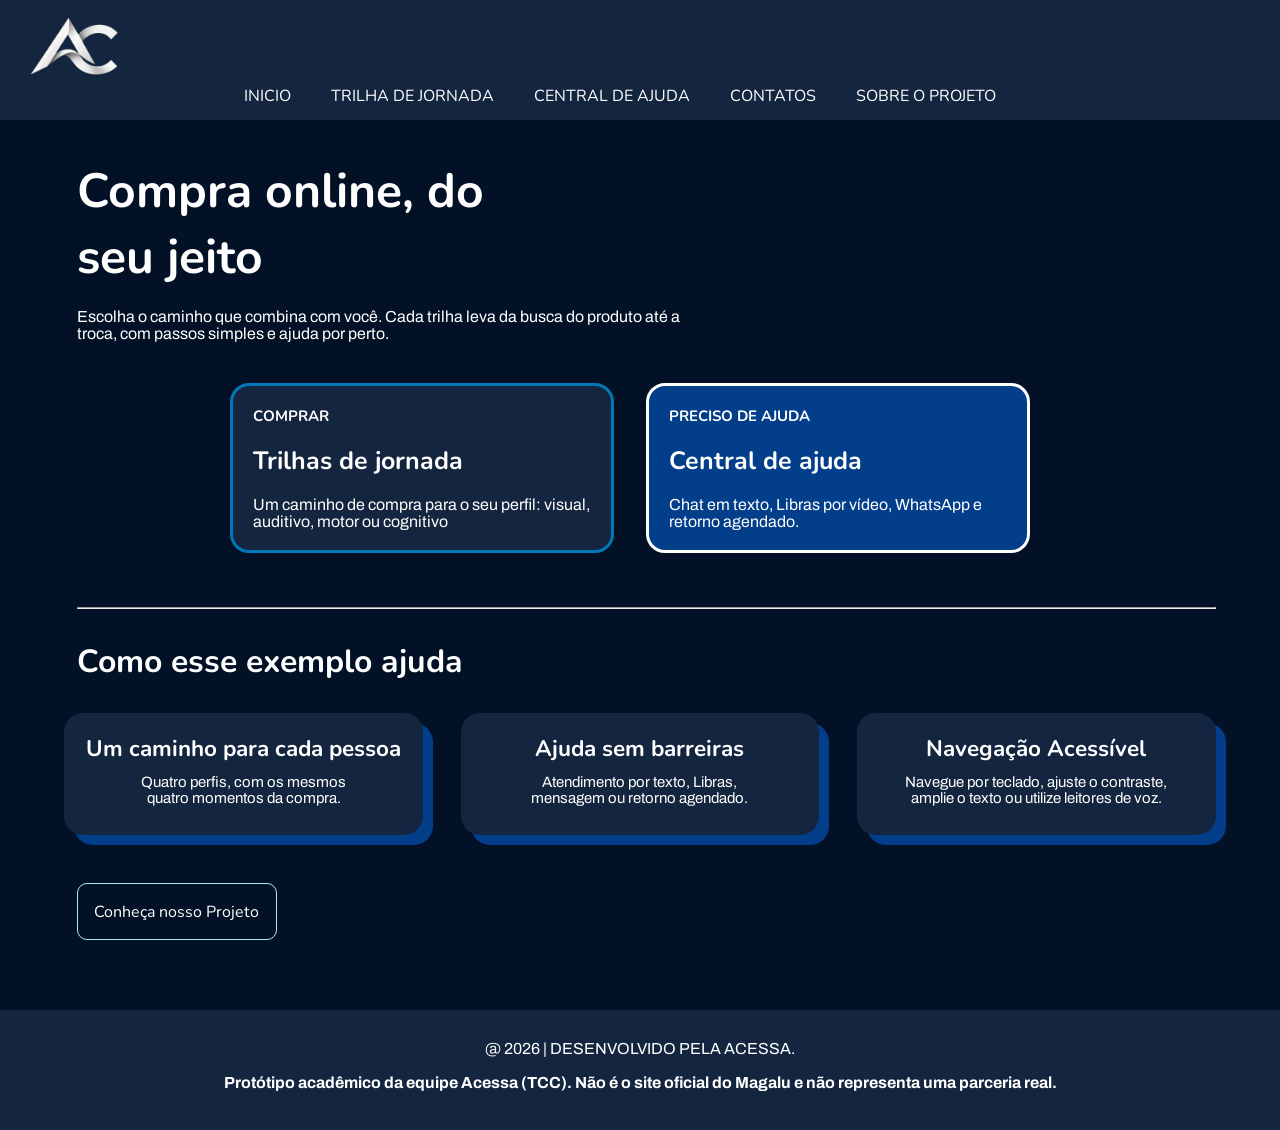
==== index.html @ aa48b656 "trilha de jornada 1.0" ====
<!DOCTYPE html>
<html lang="pt">
<head>
    <meta charset="UTF-8">
    <meta name="viewport" content="width=device-width, initial-scale=1.0">
    <title>ACESSA</title>

    <link rel="stylesheet" href="./style.css">

    <link rel="icon" type="imagem/png" href="./imagens/favicon.ico">
</head>
<body>
    <header>
        <nav>
            <div class="imgtopo">
            <img src="./imagens/logo branca png.png">
            </div>

            <div class="abas">
            <article><a href="./index.html" class="cor">INICIO</a></article>
            <article><a href="./trilhadejornada.html" class="cor">TRILHA DE JORNADA</a></article>
            <article> <a href="#SOBRE" class="cor">CENTRAL DE AJUDA</a></article>
            <article><a href="#CONTATOS" class="cor">CONTATOS</a></article>
            <article><a href="./sobreprojeto.html" class="cor">SOBRE O PROJETO</a></article>

            </div>
        </nav>
    </header>

<main>
    <section>
    
    <div class="inicio">
    <h1>Compra online, do<br>seu jeito</h1><br>
    <p> Escolha o caminho que combina com você. Cada trilha leva da busca do produto até a<br> troca, com passos simples e ajuda por perto.</p>
    </div>
    </section><br>

<!--informações das duas primeiras caixad o site(compra e ajuda)-->
    <section>
        <div class="primeirascaixas">
        <div class="caixainf">
            <h3 id="caixaesquerda"><span href="#TRILHA"> COMPRAR</span></h3><br>
            <h2><span href="#TRILHA">Trilhas de jornada</span></h2><br>
            <p>Um caminho de compra para o seu perfil: visual,<br>auditivo, motor ou cognitivo</p>
        </div><br>

        <div class="caixainff">
            <h3 id="caixaesquerda">PRECISO DE AJUDA</h3><br>
            <h2>Central de ajuda</h2><br>
            <p>Chat em texto, Libras por vídeo, WhatsApp e<br>
            retorno agendado.</p>
        </div>
        </div>
    </section><br>

    <hr><br>

    <!--segunda sessão e suas 4 caixas-->
    <section>
    <h3 id="TRILHA">Como esse exemplo ajuda</h3><br>
    <!--<p id="espaçodireita">Quatro caminhos, com os mesmos quatro momentos: encontrar, pagar, acompanhar a <br>entrega e trocar.</p>-->

    <div class="meio">
    <div class="jornada">
        <h3>Um caminho para cada pessoa</h3>
        <p id="caixaservicos">Quatro perfis, com os mesmos<br> quatro momentos da compra.</p>
    </div>

    <div class="jornada">
        <h3>Ajuda sem barreiras</h3>
        <p id="caixaservicos">Atendimento por texto, Libras,<br> mensagem ou retorno agendado.</p>
    </div>

    <div class="jornada">
        <h3>Navegação Acessível</h3>
        <p  id="caixaservicos">Navegue por teclado, ajuste o contraste, <br>amplie o texto ou utilize leitores de voz.</p>
    </div>
    </div>
    </section><br>

    
    <section>
        <button ><a href="./sobreprojeto.html" class="projeto">Conheça nosso Projeto</a></button>


    </section>
    <!--terceira sessão

    <section>
        <h1 id="CENTRAL">Central de ajuda para Pessoas com deficiência</h1>
        <p>Atendimento pensado para cada necessidade. Escolha o canal que for melhor para você.</p>

        <div class="central">
            <h3>Chat em texto</h3>
            <p>Resposta escrita, sem <br>áudio.</p>
        </div>

        <div class="central">
            <h3>Videochamada em <br>Libras</h3>
            <p>Com intérprete ou tradutor <br>digital.</p>
        </div>

        <div class="central">
            <h3>WhatsApp</h3>
            <p>Texto ou áudio, você<br> escolhe.</p>
        </div>

        <div class="central">
            <h3>Retorno agendado</h3>
            <p>Nós ligamos no horário <br>combinado.</p>
        </div>
    </section><br>

    <hr>

    <section>
        <h3>Como peço ajuda para escolher um produto?</h3>

        <hr>

        <h3>Posso pedir uma entrega adaptada?</h3>
        <hr>

        <h3>Como faço uma reclamação sobre acessibilidade?</h3>
    </section>

    <hr>

    <section>
        <h1 id="SOBRE">Sobre o projeto</h1><br>
        <p>Este site mostra como uma loja virtual poderia oferecer uma versão acessível, com <br>
            caminhos de compra por perfil e atendimento direcionado. Foi feito pela equipe Acessa <br>
            como exemplo para o TCC.</p>
    </section>-->
</main>

<footer>

    <div class="final">

    <p class="text">@ 2026 | DESENVOLVIDO PELA ACESSA.<br><br>
        <b>Protótipo acadêmico da equipe Acessa (TCC). Não é o site oficial do Magalu e não representa uma parceria real.</b></p>
    </div>

</footer>
    
</body>
</html>
---- style.css ----
@import url('https://fonts.googleapis.com/css2?family=Nunito:ital,wght@0,200..1000;1,200..1000&display=swap');
/*fonte Nunito usado no titulo */

@import url('https://fonts.googleapis.com/css2?family=Archivo:ital,wght@0,100..900;1,100..900&display=swap');



/*reset basico de configurações */

/*cores utilizadas 

021125 · fundos das sessões
14263f  . cor das caixar menores
023e8a . cor das bordas e sombreados,fundos 3d das caixas menores
#ffffff · texto e titulos */
*{
    margin: 0%;
    padding: 0%;
    box-sizing: border-box;
    text-decoration: none;
}

/*configurações de header e footer(começo e final de página */

/*as cores colocadas no body foi somente para teste da divisão das sessões de como ficaria */
body{
    
    background-color: #021125;
    color: #ffffff;
}
header{
    background-color: #14263f ;
    color:#ffffff;
    width: 100%;
    height: 120px;
    border: #ffffff;
}

/*posção da logo no header */
img{
    display: flex;
    justify-content: left;
    width: 130px;
    padding-left: 20px;
    padding-top: 10px;

}

main{
    display: flex;
    flex-direction: column;
    justify-content: left;
}
/*caixa para configurar as abas */
.abas{
    display: flex;
    justify-content: center;
    flex-wrap: wrap;
    padding-bottom: 1%;
}


/*configurações dos links das abas*/

.cor{
    color: #ffffff;
    text-align: right;
    margin-right: 20px;
    font-family: "Nunito", sans-serif;
    font-optical-sizing: auto;
    font-style: normal;
    font-weight: 60px;
    
}
.cor:hover{
    color: #ffffff  ;
    border: 1px solid #ffffff;
    text-decoration: underline; 
    border-radius: 3px;
    padding-top: 3%;
    padding-bottom: 3%;
}
    

/*cor para ficar com o contraste certo nas caixas*/

article{
    display: flex;
    flex-direction: row;
    flex-wrap: wrap;
    color: #ffffff;
    text-align: right;
    margin-right: 20px;
    font-family: "Nunito", sans-serif;
    font-optical-sizing: auto;
    font-style: normal;
    font-weight: 60px;
}

article:hover{
    transform: translatey(-20px);
    transition: 1.2s;
    font-weight: 200px;
    color: #000000; 
}

/*footer config*/

footer{
    background-color: #14263f ;
    color:#ffffff;
    width: 100%;
    height: 120px;
}

/*caixa que vai as informações dentro */
.final{
    display: flex;
    flex-direction: row;
    justify-content: center;
    flex-wrap: wrap;

}
hr{
    display: flex;
    justify-content: center;
    align-items: center;
    width: 89%;
    margin-left: 6%;
}

/*configuração de centralição do footer */

.text{
    justify-content: center;
    text-align: center;
    padding-top: 30px;
}

/* confing da primeira sessão */

.inicio{
    display: flex;
    flex-direction: column;
    justify-content: left;

    padding-left: 6%;
    padding-top: 3%;
}

/*config do titulo da primeira pagina*/
h1{
    display: flex;
    flex-direction: column;
    text-align: left;

    font-size: 300%;
    font-family: "Nunito", sans-serif;
    font-optical-sizing: auto;
    font-weight: 60px;
    font-style: normal;
}


/*fonte e forma de se porta*/
p{
    display: flex;
    flex-direction: column;
    text-align: left;

    font-family: "Archivo", sans-serif;
    font-optical-sizing: auto;
    font-weight: 500%;
    font-style: normal;
    font-variation-settings: "wdth" 100;
}

/*criar as caixas e colocar lado a lado*/
.primeirascaixas{
    display: flex;
    justify-content: center;
    text-align: left;
    gap: 0.50%;
    flex-wrap: wrap;
}

/*config de posição e conteúdo dentro da 1 caixa */
.caixainf{
    display: flex;
    flex-wrap: wrap;
    flex-direction: column;
    background-color: #14263f;
    border-radius: 19PX;
    border: 3px solid #0077b6;


    width: 30%;
    height: 18.51%;
    padding: 1.56%;
    margin-top: 1.80%;
    margin-right: 1.56%;
    margin-bottom: 2.77%;
    color: #ffffff;

}

/*efeitos caixas 1*/
.caixainf:hover{
    flex-wrap: wrap;
    transform : translatey(-20px);
    transition: 1.2s;
    font-weight: 200px;

    background-color: #023e8a ;
    border-radius: 19px;
    color: #ffffff;
    border: 3px solid #ffffff;
}

/*config de posição e conteúdo dentro da 2 caixa */
.caixainff{
    flex-wrap: wrap;
    background-color: #023e8a ;
    border-radius: 19px;
    color: #ffffff;
    border: 3px solid #ffffff;



    width: 30%;
    height: 20%;
    padding: 1.56%;
    margin-top: 1.80%;
    margin-right: 1.56%;
    margin-bottom: 2.77%;

}

/*efeitos caixas 2*/
.caixainff:hover{
    flex-wrap: wrap;
    transform: translatey(-20px);
    transition: 1.2s;
    font-weight: 200px;

    background-color: #14263f;
    border-radius: 19px;
    border: 3px solid #0077b6;
    
}


/*config dos textos de ajuda e compra das primeiras caixas */

#caixaesquerda{
    flex-wrap: wrap;
    text-align: left;
    font-size:15px;

    font-family: "Nunito", sans-serif;
    font-optical-sizing: auto;
    font-weight: 60px;
    font-style: normal;
}

h2{
    text-align: left;
    font-size: 25px;

    font-family: "Nunito", sans-serif;
    font-optical-sizing: auto;
    font-weight: 60px;
    font-style: normal;
}

/*tconfigurações de trilhas 1 pagina */

/*caixa pai das 3 caixas menores*/
.meio{

    display: flex;
    flex-direction: row;
    justify-content: center;
    gap: 38px;
    flex-wrap: wrap;

}

/*config do titulo 2 bloco */
#TRILHA{
    display: flex;
    flex-direction: row;
    padding-top: 1%;
    color:#ffffff;
    margin-left: 6%;

    font-size: 200%;
    font-family: "Nunito", sans-serif;
    font-optical-sizing: auto;
    font-weight: 60px;
    font-style: normal;
}



/*#espaçodireita{
    display: flex;
    flex-direction: column;
    text-align: left;
    padding-left: 150px;
}*/

/*config 3 caixas menores */
.jornada{
    background-color: #14263f;
    color: #ffffff;
    border-radius: 19px;

    font-family: "Nunito", sans-serif;
    font-optical-sizing: auto;
    font-weight: 500%;
    font-style: normal;


    align-items: center;
    text-align: center;

    font-size: 120%;
    padding-top: 1.5%;
    padding-bottom: 2%;
    margin-top: 1%;
    margin-bottom: 1%;
    width: 28%;
    border: 1% solid #023e8a;
    box-shadow:10px 10px 0px #023e8a;
}

/*transição efeito para mudar cor da caixa quando o mousse passar ou ficar em cima da caixa*/
.jornada:hover{
    transition: 1.2s;
    transform:  translateY(28px) ;
    background-color: #023e8a;
    box-shadow:10px 10px 0px #14263f;
}

/*organização dos texto das caixas do segundo topico */
#caixaservicos{
    padding-top: 2%;
    font-size: 78%;
    margin-top: 1% ;
    padding-bottom: 1%;
    text-align: center;
}

/*config do botão do projeto cor,tamanho e etc*/

.projeto{
    display: flex;
    flex-direction: row;
    justify-content: left;
    background-color: #021125;
    margin-bottom: 70px;
    margin-top: 10%;
    width: 120%;


    padding-top: 10%;
    padding-bottom: 10%;
    padding-left: 10%;

    color: #ffffff;

    border-radius: 10px;
    border: 1px solid #ade8f4;

}
.projeto:hover{
    color:#0077b6;
    border: 1px solid #0077b6;
}

/*removi a bordar, e a borda padrão do elemeno botão*/
button{
    outline: none;
    border: none;
    background-color: #021125;
    font-size: 100%;

    
    font-family: "Nunito", sans-serif;
    font-optical-sizing: auto;
    font-style: normal;
    font-weight: 60px;
    
    margin-left: 6%;
}
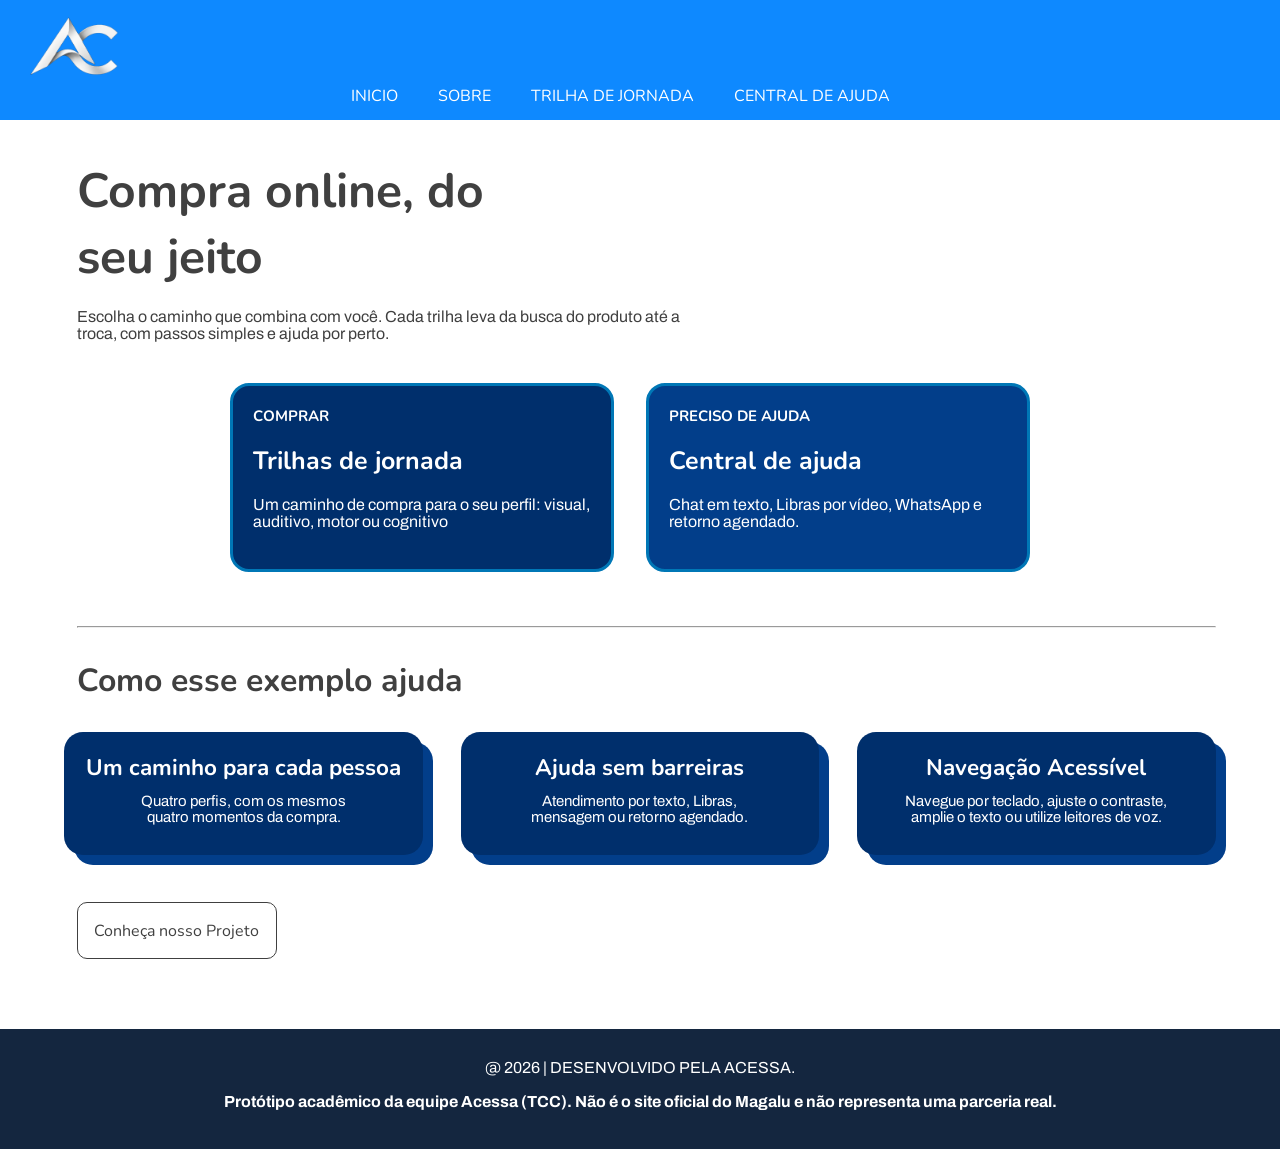
==== commit 11540e97: "versão 2.0 completo" ====
--- a/index.html
+++ b/index.html
@@ -1,5 +1,5 @@
 <!DOCTYPE html>
-<html lang="pt">
+<html lang="pt-br">
 <head>
     <meta charset="UTF-8">
     <meta name="viewport" content="width=device-width, initial-scale=1.0">
@@ -18,10 +18,9 @@
 
             <div class="abas">
             <article><a href="./index.html" class="cor">INICIO</a></article>
+            <article><a href="#SOBRE" class="cor">SOBRE</a></article>
             <article><a href="./trilhadejornada.html" class="cor">TRILHA DE JORNADA</a></article>
-            <article> <a href="#SOBRE" class="cor">CENTRAL DE AJUDA</a></article>
-            <article><a href="#CONTATOS" class="cor">CONTATOS</a></article>
-            <article><a href="./sobreprojeto.html" class="cor">SOBRE O PROJETO</a></article>
+            <article> <a href="./centralajuda.html" class="cor">CENTRAL DE AJUDA</a></article>
 
             </div>
         </nav>
--- a/style.css
+++ b/style.css
@@ -25,15 +25,18 @@
 /*as cores colocadas no body foi somente para teste da divisão das sessões de como ficaria */
 body{
     
-    background-color: #021125;
-    color: #ffffff;
+    background-color: #FFFFFF;
+    color: #404040;
 }
 header{
-    background-color: #14263f ;
+    position: sticky;
+    top: 0%;
+    background-color: #0E89FF ;
     color:#ffffff;
     width: 100%;
     height: 120px;
     border: #ffffff;
+    z-index: 1000;
 }
 
 /*posção da logo no header */
@@ -73,7 +76,7 @@
     
 }
 .cor:hover{
-    color: #ffffff  ;
+    color: #404040 ;
     border: 1px solid #ffffff;
     text-decoration: underline; 
     border-radius: 3px;
@@ -88,13 +91,15 @@
     display: flex;
     flex-direction: row;
     flex-wrap: wrap;
-    color: #ffffff;
+    color: #404040;
     text-align: right;
     margin-right: 20px;
     font-family: "Nunito", sans-serif;
     font-optical-sizing: auto;
     font-style: normal;
     font-weight: 60px;
+
+    margin-bottom: 2%;
 }
 
 article:hover{
@@ -102,6 +107,7 @@
     transition: 1.2s;
     font-weight: 200px;
     color: #000000; 
+    margin-bottom: 2%;
 }
 
 /*footer config*/
@@ -189,13 +195,13 @@
     display: flex;
     flex-wrap: wrap;
     flex-direction: column;
-    background-color: #14263f;
+    background-color: #002F6C;
     border-radius: 19PX;
     border: 3px solid #0077b6;
 
 
     width: 30%;
-    height: 18.51%;
+    height: 189px;
     padding: 1.56%;
     margin-top: 1.80%;
     margin-right: 1.56%;
@@ -211,28 +217,29 @@
     transition: 1.2s;
     font-weight: 200px;
 
+    background-color: #0E89FF ;
+    border-radius: 19px;
+    color: #ffffff;
+    border: none;
+}
+
+/*config de posição e conteúdo dentro da 2 caixa */
+.caixainff{
+    flex-wrap: wrap;
     background-color: #023e8a ;
     border-radius: 19px;
     color: #ffffff;
     border: 3px solid #ffffff;
-}
-
-/*config de posição e conteúdo dentro da 2 caixa */
-.caixainff{
-    flex-wrap: wrap;
-    background-color: #023e8a ;
-    border-radius: 19px;
-    color: #ffffff;
-    border: 3px solid #ffffff;
 
 
 
     width: 30%;
-    height: 20%;
+    height: 189px;
     padding: 1.56%;
     margin-top: 1.80%;
     margin-right: 1.56%;
     margin-bottom: 2.77%;
+    border: 3px solid #0077b6;
 
 }
 
@@ -243,9 +250,9 @@
     transition: 1.2s;
     font-weight: 200px;
 
-    background-color: #14263f;
+    background-color: #0E89FF;
     border-radius: 19px;
-    border: 3px solid #0077b6;
+    border: none;
     
 }
 
@@ -291,7 +298,7 @@
     display: flex;
     flex-direction: row;
     padding-top: 1%;
-    color:#ffffff;
+    color:#404040;
     margin-left: 6%;
 
     font-size: 200%;
@@ -312,7 +319,7 @@
 
 /*config 3 caixas menores */
 .jornada{
-    background-color: #14263f;
+    background-color: #002F6C;
     color: #ffffff;
     border-radius: 19px;
 
@@ -340,7 +347,7 @@
     transition: 1.2s;
     transform:  translateY(28px) ;
     background-color: #023e8a;
-    box-shadow:10px 10px 0px #14263f;
+    box-shadow:10px 10px 0px #0E89FF;
 }
 
 /*organização dos texto das caixas do segundo topico */
@@ -358,7 +365,7 @@
     display: flex;
     flex-direction: row;
     justify-content: left;
-    background-color: #021125;
+    background-color: #ffffff;
     margin-bottom: 70px;
     margin-top: 10%;
     width: 120%;
@@ -368,22 +375,23 @@
     padding-bottom: 10%;
     padding-left: 10%;
 
-    color: #ffffff;
+    color: #404040;
 
     border-radius: 10px;
-    border: 1px solid #ade8f4;
+    border: 1px solid #404040;
 
 }
 .projeto:hover{
-    color:#0077b6;
-    border: 1px solid #0077b6;
+    color:#FFFFFF;
+    border: none;
+    background-color: #0E89FF;
 }
 
 /*removi a bordar, e a borda padrão do elemeno botão*/
 button{
     outline: none;
     border: none;
-    background-color: #021125;
+    background-color: #ffffff;
     font-size: 100%;
 
     
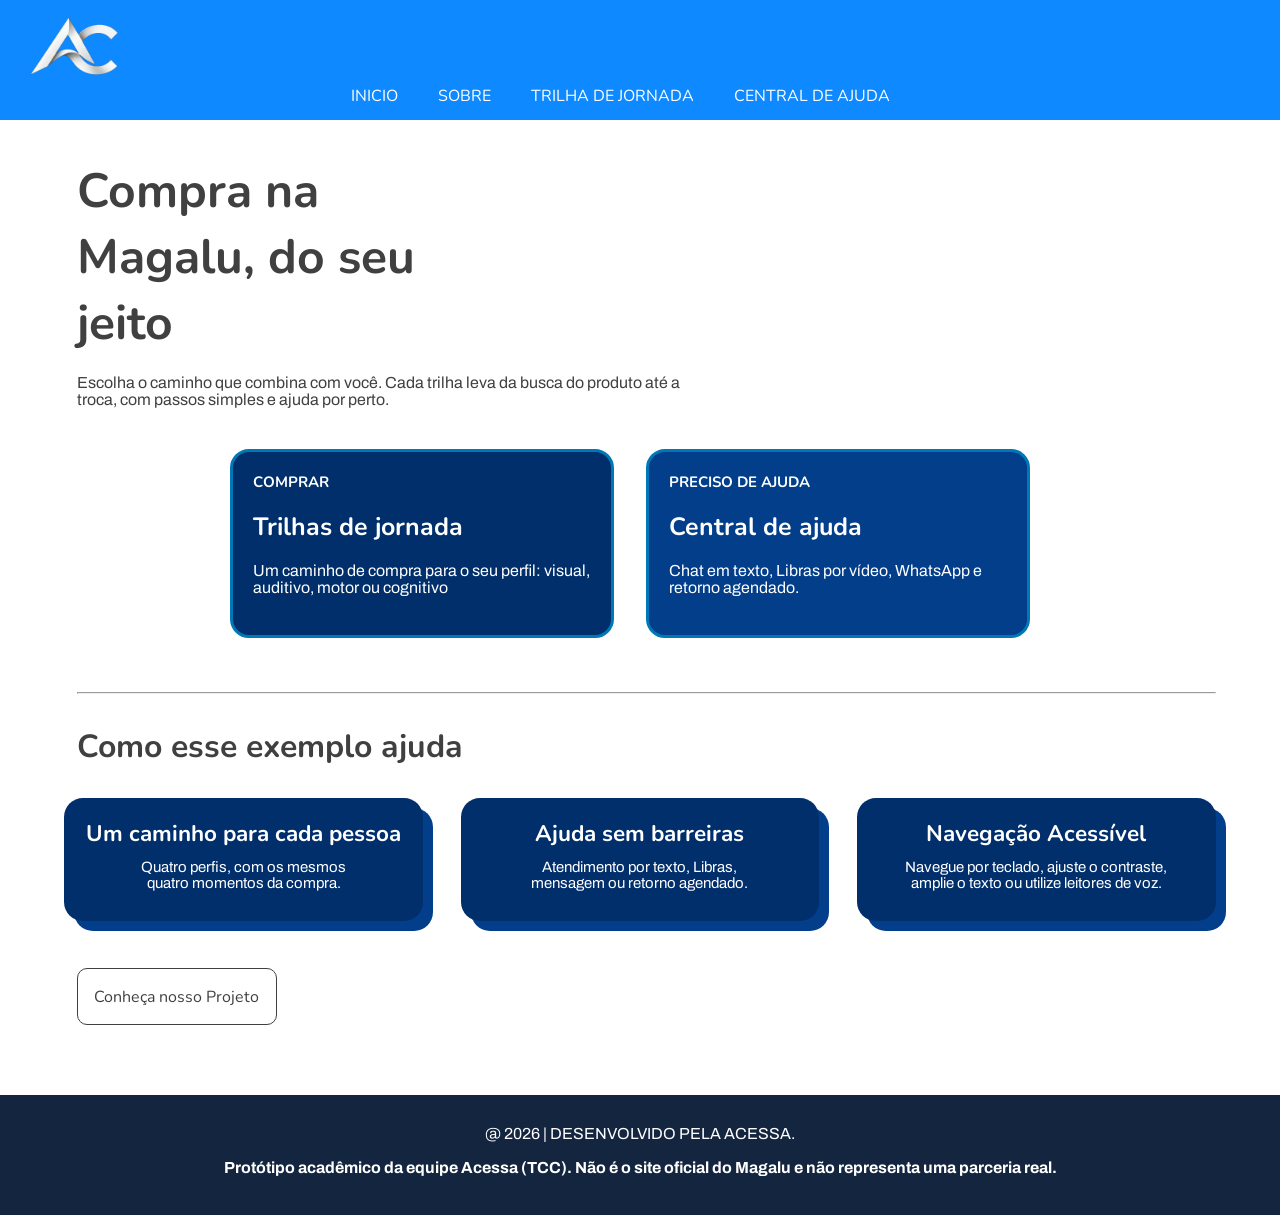
==== commit d4832076: "começo pra arrumar as escritas" ====
--- a/index.html
+++ b/index.html
@@ -30,7 +30,7 @@
     <section>
     
     <div class="inicio">
-    <h1>Compra online, do<br>seu jeito</h1><br>
+    <h1>Compra na <br>Magalu, do seu<br>jeito</h1><br>
     <p> Escolha o caminho que combina com você. Cada trilha leva da busca do produto até a<br> troca, com passos simples e ajuda por perto.</p>
     </div>
     </section><br>
@@ -80,7 +80,7 @@
 
     
     <section>
-        <button ><a href="./sobreprojeto.html" class="projeto">Conheça nosso Projeto</a></button>
+        <button ><a href="./trilhadejornada.html" class="projeto">Conheça nosso Projeto</a></button>
 
 
     </section>
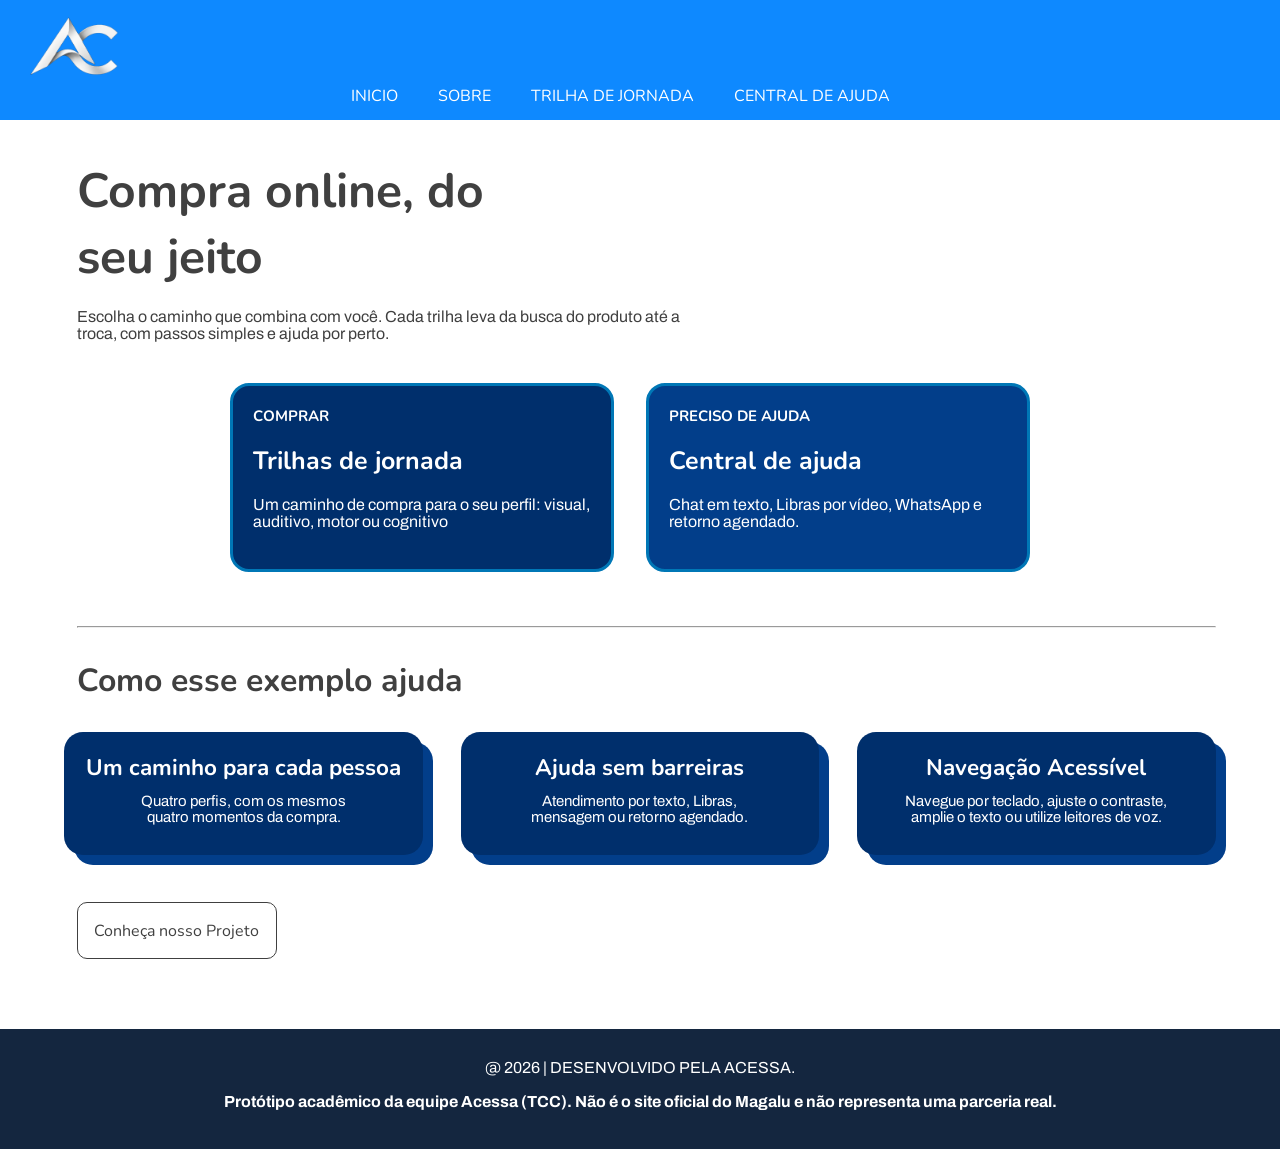
==== commit b2677fa0: "arthur" ====
--- a/index.html
+++ b/index.html
@@ -30,7 +30,7 @@
     <section>
     
     <div class="inicio">
-    <h1>Compra na <br>Magalu, do seu<br>jeito</h1><br>
+    <h1>Compra online, do<br>seu jeito</h1><br>
     <p> Escolha o caminho que combina com você. Cada trilha leva da busca do produto até a<br> troca, com passos simples e ajuda por perto.</p>
     </div>
     </section><br>
@@ -80,7 +80,7 @@
 
     
     <section>
-        <button ><a href="./trilhadejornada.html" class="projeto">Conheça nosso Projeto</a></button>
+        <button ><a href="./sobreprojeto.html" class="projeto">Conheça nosso Projeto</a></button>
 
 
     </section>
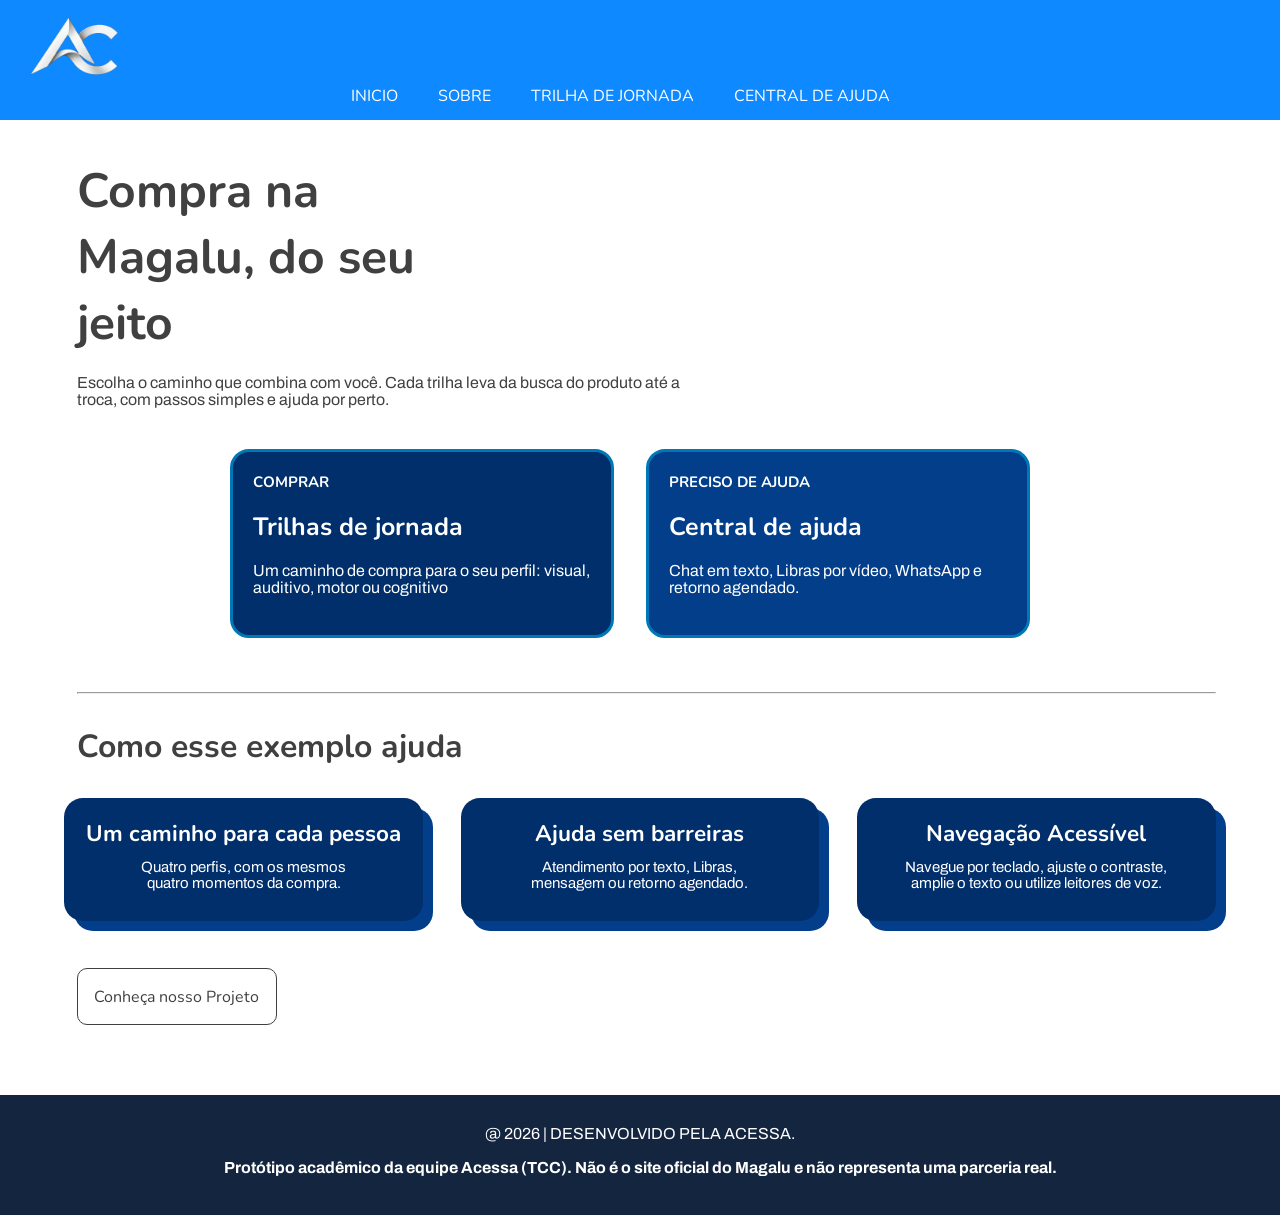
==== commit 741005dc: "aaa" ====
--- a/index.html
+++ b/index.html
@@ -30,7 +30,7 @@
     <section>
     
     <div class="inicio">
-    <h1>Compra online, do<br>seu jeito</h1><br>
+    <h1>Compra na <br>Magalu, do seu<br>jeito</h1><br>
     <p> Escolha o caminho que combina com você. Cada trilha leva da busca do produto até a<br> troca, com passos simples e ajuda por perto.</p>
     </div>
     </section><br>
@@ -80,7 +80,7 @@
 
     
     <section>
-        <button ><a href="./sobreprojeto.html" class="projeto">Conheça nosso Projeto</a></button>
+        <button ><a href="./trilhadejornada.html" class="projeto">Conheça nosso Projeto</a></button>
 
 
     </section>
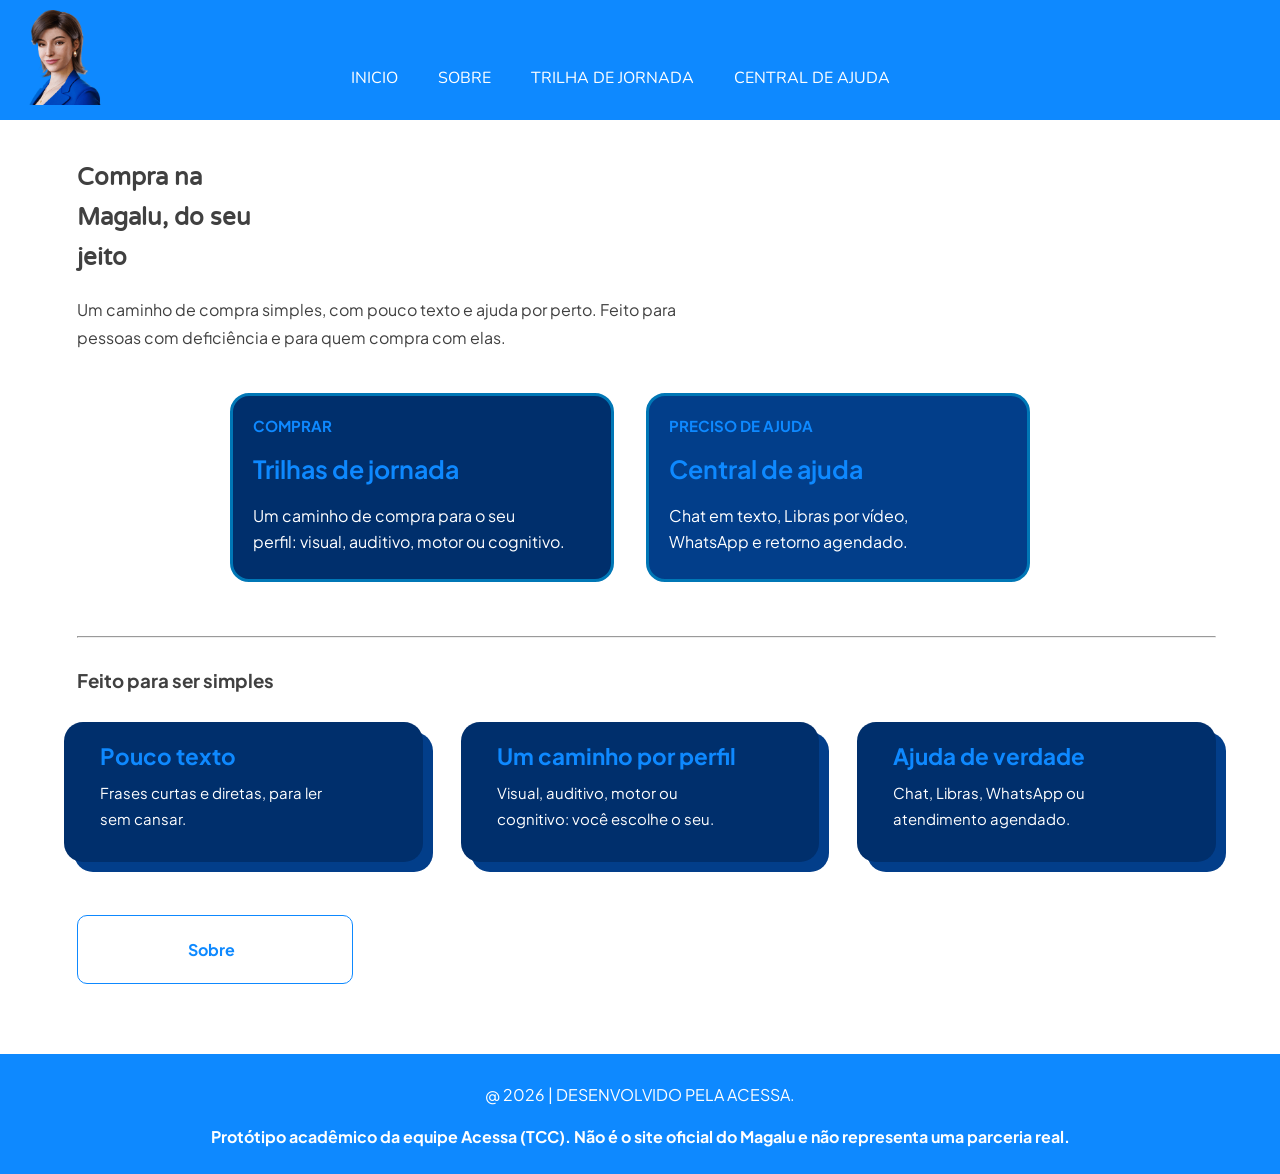
==== commit 9672cbed: "primeira versão finalizada" ====
--- a/index.html
+++ b/index.html
@@ -3,22 +3,22 @@
 <head>
     <meta charset="UTF-8">
     <meta name="viewport" content="width=device-width, initial-scale=1.0">
-    <title>ACESSA</title>
+    <title>INICIO</title>
 
     <link rel="stylesheet" href="./style.css">
 
-    <link rel="icon" type="imagem/png" href="./imagens/favicon.ico">
+    <link rel="icon" type="imagem/png" href="./imagens/favicon_magalu.ico">
 </head>
 <body>
     <header>
         <nav>
             <div class="imgtopo">
-            <img src="./imagens/logo branca png.png">
+            <a href="./index.html"><img src="./imagens/magalu (2).png"></a>
             </div>
 
             <div class="abas">
             <article><a href="./index.html" class="cor">INICIO</a></article>
-            <article><a href="#SOBRE" class="cor">SOBRE</a></article>
+            <article><a href="./sobre.html" class="cor">SOBRE</a></article>
             <article><a href="./trilhadejornada.html" class="cor">TRILHA DE JORNADA</a></article>
             <article> <a href="./centralajuda.html" class="cor">CENTRAL DE AJUDA</a></article>
 
@@ -31,7 +31,7 @@
     
     <div class="inicio">
     <h1>Compra na <br>Magalu, do seu<br>jeito</h1><br>
-    <p> Escolha o caminho que combina com você. Cada trilha leva da busca do produto até a<br> troca, com passos simples e ajuda por perto.</p>
+    <p> Um caminho de compra simples, com pouco texto e ajuda por perto. Feito para<br> pessoas com deficiência e para quem compra com elas.</p>
     </div>
     </section><br>
 
@@ -41,14 +41,13 @@
         <div class="caixainf">
             <h3 id="caixaesquerda"><span href="#TRILHA"> COMPRAR</span></h3><br>
             <h2><span href="#TRILHA">Trilhas de jornada</span></h2><br>
-            <p>Um caminho de compra para o seu perfil: visual,<br>auditivo, motor ou cognitivo</p>
+            <p>Um caminho de compra para o seu <br>perfil: visual, auditivo, motor ou cognitivo.</p>
         </div><br>
 
         <div class="caixainff">
             <h3 id="caixaesquerda">PRECISO DE AJUDA</h3><br>
             <h2>Central de ajuda</h2><br>
-            <p>Chat em texto, Libras por vídeo, WhatsApp e<br>
-            retorno agendado.</p>
+            <p>Chat em texto, Libras por vídeo, <br>WhatsApp e retorno agendado.</p>
         </div>
         </div>
     </section><br>
@@ -57,30 +56,30 @@
 
     <!--segunda sessão e suas 4 caixas-->
     <section>
-    <h3 id="TRILHA">Como esse exemplo ajuda</h3><br>
+    <h3 id="TRILHA">Feito para ser simples</h3><br>
     <!--<p id="espaçodireita">Quatro caminhos, com os mesmos quatro momentos: encontrar, pagar, acompanhar a <br>entrega e trocar.</p>-->
 
     <div class="meio">
     <div class="jornada">
-        <h3>Um caminho para cada pessoa</h3>
-        <p id="caixaservicos">Quatro perfis, com os mesmos<br> quatro momentos da compra.</p>
+        <h3>Pouco texto</h3>
+        <p id="caixaservicos">Frases curtas e diretas, para ler <br>sem cansar.</p>
     </div>
 
     <div class="jornada">
-        <h3>Ajuda sem barreiras</h3>
-        <p id="caixaservicos">Atendimento por texto, Libras,<br> mensagem ou retorno agendado.</p>
+        <h3>Um caminho por perfil</h3>
+        <p id="caixaservicos">Visual, auditivo, motor ou <br>cognitivo: você escolhe o seu.</p>
     </div>
 
     <div class="jornada">
-        <h3>Navegação Acessível</h3>
-        <p  id="caixaservicos">Navegue por teclado, ajuste o contraste, <br>amplie o texto ou utilize leitores de voz.</p>
+        <h3>Ajuda de verdade</h3>
+        <p  id="caixaservicos">Chat, Libras, WhatsApp ou <br>atendimento agendado.</p>
     </div>
     </div>
     </section><br>
 
     
     <section>
-        <button ><a href="./trilhadejornada.html" class="projeto">Conheça nosso Projeto</a></button>
+        <button ><a href="./trilhadejornada.html" class="Sobre">Sobre</a></button>
 
 
     </section>
--- a/style.css
+++ b/style.css
@@ -1,9 +1,11 @@
 @import url('https://fonts.googleapis.com/css2?family=Nunito:ital,wght@0,200..1000;1,200..1000&display=swap');
-/*fonte Nunito usado no titulo */
-
-@import url('https://fonts.googleapis.com/css2?family=Archivo:ital,wght@0,100..900;1,100..900&display=swap');
-
-
+/*font para header*/
+
+@import url('https://fonts.googleapis.com/css2?family=Varela+Round&display=swap');
+/*font para titulo*/
+
+@import url('https://fonts.googleapis.com/css2?family=Plus+Jakarta+Sans:ital,wght@0,200..800;1,200..800&display=swap');
+/*font para paragrafo */
 
 /*reset basico de configurações */
 
@@ -24,7 +26,6 @@
 
 /*as cores colocadas no body foi somente para teste da divisão das sessões de como ficaria */
 body{
-    
     background-color: #FFFFFF;
     color: #404040;
 }
@@ -37,6 +38,11 @@
     height: 120px;
     border: #ffffff;
     z-index: 1000;
+
+    font-family: "Nunito", sans-serif;
+    font-optical-sizing: auto;
+    font-weight: 600px;
+    font-style: normal;
 }
 
 /*posção da logo no header */
@@ -69,19 +75,16 @@
     color: #ffffff;
     text-align: right;
     margin-right: 20px;
-    font-family: "Nunito", sans-serif;
-    font-optical-sizing: auto;
-    font-style: normal;
-    font-weight: 60px;
-    
 }
 .cor:hover{
-    color: #404040 ;
-    border: 1px solid #ffffff;
-    text-decoration: underline; 
-    border-radius: 3px;
+    background-color: #c53030;
+    border-radius: 7px;
     padding-top: 3%;
     padding-bottom: 3%;
+    padding-left: 5%;
+    padding-right: 5%;
+    text-align: center;
+    width: 100%;
 }
     
 
@@ -89,31 +92,32 @@
 
 article{
     display: flex;
-    flex-direction: row;
+    flex-direction: column;
     flex-wrap: wrap;
     color: #404040;
     text-align: right;
     margin-right: 20px;
-    font-family: "Nunito", sans-serif;
-    font-optical-sizing: auto;
-    font-style: normal;
-    font-weight: 60px;
 
     margin-bottom: 2%;
+    margin-top: -3%;
 }
 
 article:hover{
-    transform: translatey(-20px);
+    transform: translatey(-10px);
     transition: 1.2s;
     font-weight: 200px;
-    color: #000000; 
     margin-bottom: 2%;
 }
 
+/*mexer no tamanho da logo no header*/
+nav img{
+    width: 8%;
+}
+
 /*footer config*/
 
 footer{
-    background-color: #14263f ;
+    background-color: #0E89FF;
     color:#ffffff;
     width: 100%;
     height: 120px;
@@ -154,31 +158,51 @@
     padding-top: 3%;
 }
 
-/*config do titulo da primeira pagina*/
+.inicio h1{
+        line-height: 40px;
+}
+
+.inicio p {
+        line-height: 28px;
+}
+
+/*fonte e forma de se porta*/
 h1{
     display: flex;
     flex-direction: column;
     text-align: left;
 
-    font-size: 300%;
-    font-family: "Nunito", sans-serif;
-    font-optical-sizing: auto;
-    font-weight: 60px;
-    font-style: normal;
-}
-
-
-/*fonte e forma de se porta*/
+font-family: "Varela Round", sans-serif;
+  font-weight: 700;
+  font-style: normal;
+
+}
+
 p{
     display: flex;
     flex-direction: column;
     text-align: left;
 
-    font-family: "Archivo", sans-serif;
-    font-optical-sizing: auto;
-    font-weight: 500%;
-    font-style: normal;
-    font-variation-settings: "wdth" 100;
+    font-family: "Plus Jakarta Sans", sans-serif;
+    font-optical-sizing: auto;
+    font-weight: 400;
+    font-style: normal;
+}
+
+h3{
+    font-family: "Plus Jakarta Sans", sans-serif;
+    font-optical-sizing: auto;
+    font-weight: bold;
+    font-style: normal;
+    color: #0E89FF;
+
+}
+
+h2{
+    font-family: "Plus Jakarta Sans", sans-serif;
+    font-optical-sizing: auto;
+    font-weight: 650;
+    font-style: normal;
 }
 
 /*criar as caixas e colocar lado a lado*/
@@ -207,7 +231,6 @@
     margin-right: 1.56%;
     margin-bottom: 2.77%;
     color: #ffffff;
-
 }
 
 /*efeitos caixas 1*/
@@ -217,11 +240,16 @@
     transition: 1.2s;
     font-weight: 200px;
 
-    background-color: #0E89FF ;
     border-radius: 19px;
     color: #ffffff;
     border: none;
 }
+
+.caixainf p{
+    line-height: 26px;
+}
+
+
 
 /*config de posição e conteúdo dentro da 2 caixa */
 .caixainff{
@@ -240,7 +268,6 @@
     margin-right: 1.56%;
     margin-bottom: 2.77%;
     border: 3px solid #0077b6;
-
 }
 
 /*efeitos caixas 2*/
@@ -250,12 +277,15 @@
     transition: 1.2s;
     font-weight: 200px;
 
-    background-color: #0E89FF;
     border-radius: 19px;
     border: none;
     
 }
 
+.caixainff p{
+    line-height: 26px;
+}
+
 
 /*config dos textos de ajuda e compra das primeiras caixas */
 
@@ -263,34 +293,23 @@
     flex-wrap: wrap;
     text-align: left;
     font-size:15px;
-
-    font-family: "Nunito", sans-serif;
-    font-optical-sizing: auto;
-    font-weight: 60px;
-    font-style: normal;
 }
 
 h2{
     text-align: left;
     font-size: 25px;
-
-    font-family: "Nunito", sans-serif;
-    font-optical-sizing: auto;
-    font-weight: 60px;
-    font-style: normal;
+    color: #0E89FF;
 }
 
 /*tconfigurações de trilhas 1 pagina */
 
 /*caixa pai das 3 caixas menores*/
 .meio{
-
     display: flex;
     flex-direction: row;
     justify-content: center;
     gap: 38px;
     flex-wrap: wrap;
-
 }
 
 /*config do titulo 2 bloco */
@@ -300,12 +319,6 @@
     padding-top: 1%;
     color:#404040;
     margin-left: 6%;
-
-    font-size: 200%;
-    font-family: "Nunito", sans-serif;
-    font-optical-sizing: auto;
-    font-weight: 60px;
-    font-style: normal;
 }
 
 
@@ -347,7 +360,12 @@
     transition: 1.2s;
     transform:  translateY(28px) ;
     background-color: #023e8a;
-    box-shadow:10px 10px 0px #0E89FF;
+    box-shadow:10px 10px 0px #c53030;
+}
+
+.jornada h3{
+    text-align: left;
+    padding-left: 10%;
 }
 
 /*organização dos texto das caixas do segundo topico */
@@ -356,12 +374,15 @@
     font-size: 78%;
     margin-top: 1% ;
     padding-bottom: 1%;
-    text-align: center;
+    padding-left: 10%;
+    text-align: left;
+
+    line-height: 26px;
 }
 
 /*config do botão do projeto cor,tamanho e etc*/
 
-.projeto{
+.Sobre{
     display: flex;
     flex-direction: row;
     justify-content: left;
@@ -373,18 +394,18 @@
 
     padding-top: 10%;
     padding-bottom: 10%;
-    padding-left: 10%;
-
-    color: #404040;
+    padding-left: 48%;
+
+    color: #0E89FF;
+    text-align: center;
 
     border-radius: 10px;
-    border: 1px solid #404040;
-
-}
-.projeto:hover{
+    border: 1px solid #0E89FF;
+}
+.Sobre:hover{
     color:#FFFFFF;
     border: none;
-    background-color: #0E89FF;
+    background-color: #c53030;
 }
 
 /*removi a bordar, e a borda padrão do elemeno botão*/
@@ -393,12 +414,15 @@
     border: none;
     background-color: #ffffff;
     font-size: 100%;
+    text-align: center;
+
+    width: 18%;
 
     
-    font-family: "Nunito", sans-serif;
-    font-optical-sizing: auto;
-    font-style: normal;
-    font-weight: 60px;
+    font-family: "Plus Jakarta Sans", sans-serif;
+    font-optical-sizing: auto;
+    font-weight: bold;
+    font-style: normal;
     
     margin-left: 6%;
 }
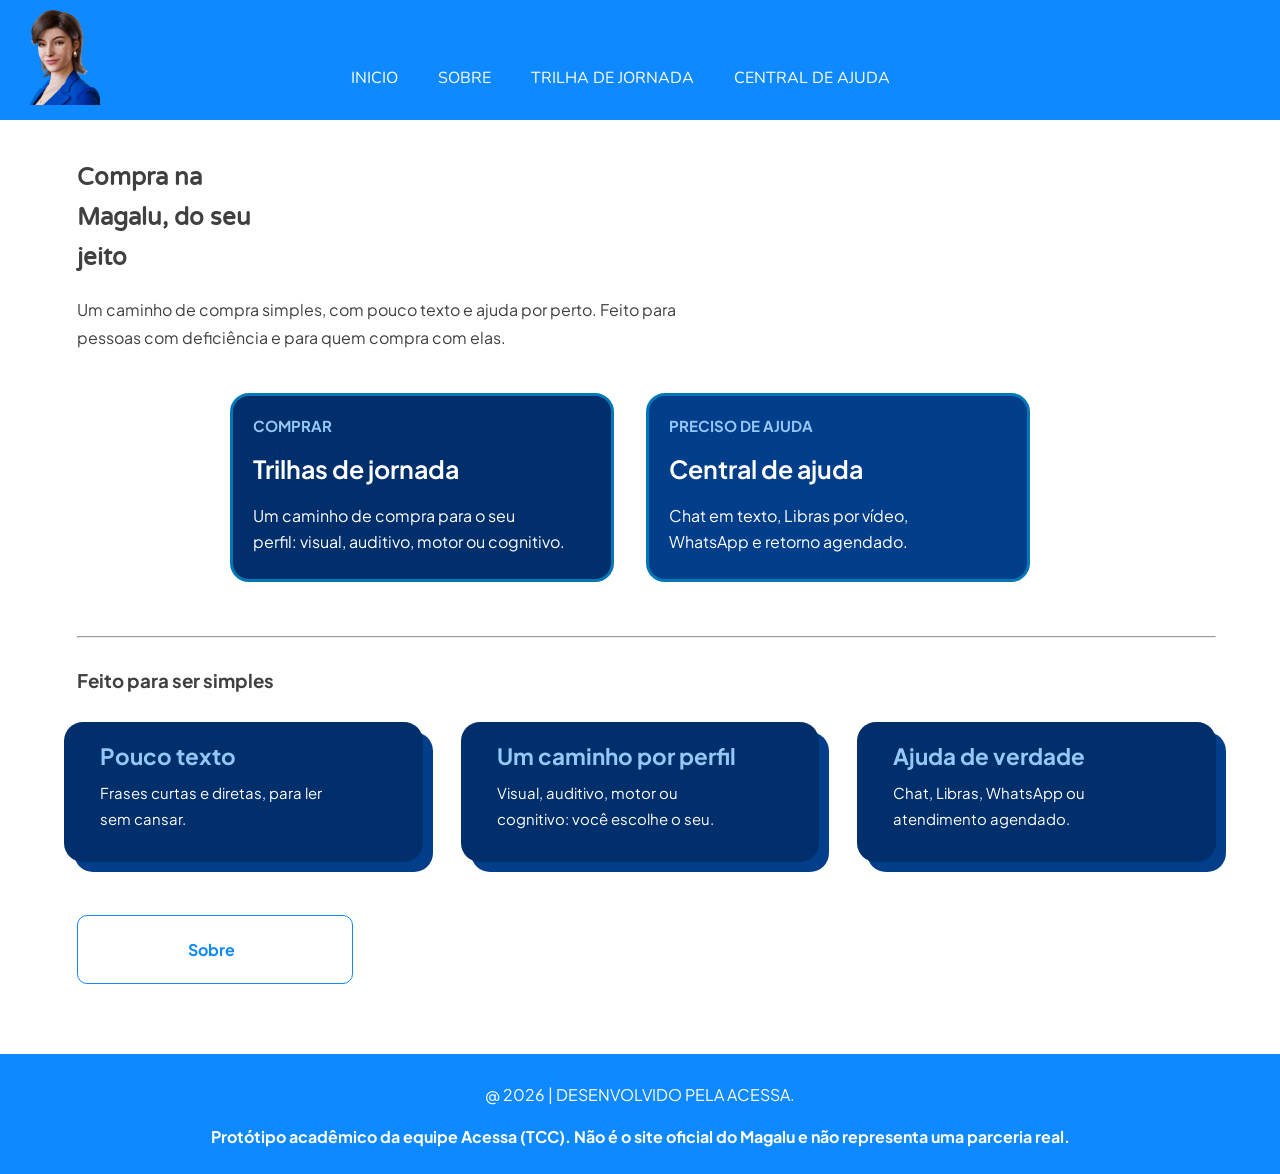
==== commit 9918add5: "versão 1.0 atualizado" ====
--- a/index.html
+++ b/index.html
@@ -39,15 +39,15 @@
     <section>
         <div class="primeirascaixas">
         <div class="caixainf">
-            <h3 id="caixaesquerda"><span href="#TRILHA"> COMPRAR</span></h3><br>
+            <a href="./trilhadejornada.html"><h3 id="caixaesquerda"><span href="#TRILHA"> COMPRAR</span></h3><br>
             <h2><span href="#TRILHA">Trilhas de jornada</span></h2><br>
-            <p>Um caminho de compra para o seu <br>perfil: visual, auditivo, motor ou cognitivo.</p>
+            <p>Um caminho de compra para o seu <br>perfil: visual, auditivo, motor ou cognitivo.</p></a>
         </div><br>
 
         <div class="caixainff">
-            <h3 id="caixaesquerda">PRECISO DE AJUDA</h3><br>
+            <a href="./centralajuda.html"><h3 id="caixaesquerda">PRECISO DE AJUDA</h3><br>
             <h2>Central de ajuda</h2><br>
-            <p>Chat em texto, Libras por vídeo, <br>WhatsApp e retorno agendado.</p>
+            <p>Chat em texto, Libras por vídeo, <br>WhatsApp e retorno agendado.</p></a>
         </div>
         </div>
     </section><br>
@@ -79,7 +79,7 @@
 
     
     <section>
-        <button ><a href="./trilhadejornada.html" class="Sobre">Sobre</a></button>
+        <button ><a href="./sobre.html" class="Sobre">Sobre</a></button>
 
 
     </section>
--- a/style.css
+++ b/style.css
@@ -166,6 +166,10 @@
         line-height: 28px;
 }
 
+a {
+    color:#ffffff;
+}
+
 /*fonte e forma de se porta*/
 h1{
     display: flex;
@@ -194,7 +198,7 @@
     font-optical-sizing: auto;
     font-weight: bold;
     font-style: normal;
-    color: #0E89FF;
+    color: #95c8f8;
 
 }
 
@@ -298,7 +302,7 @@
 h2{
     text-align: left;
     font-size: 25px;
-    color: #0E89FF;
+    color: #ffffff;
 }
 
 /*tconfigurações de trilhas 1 pagina */
